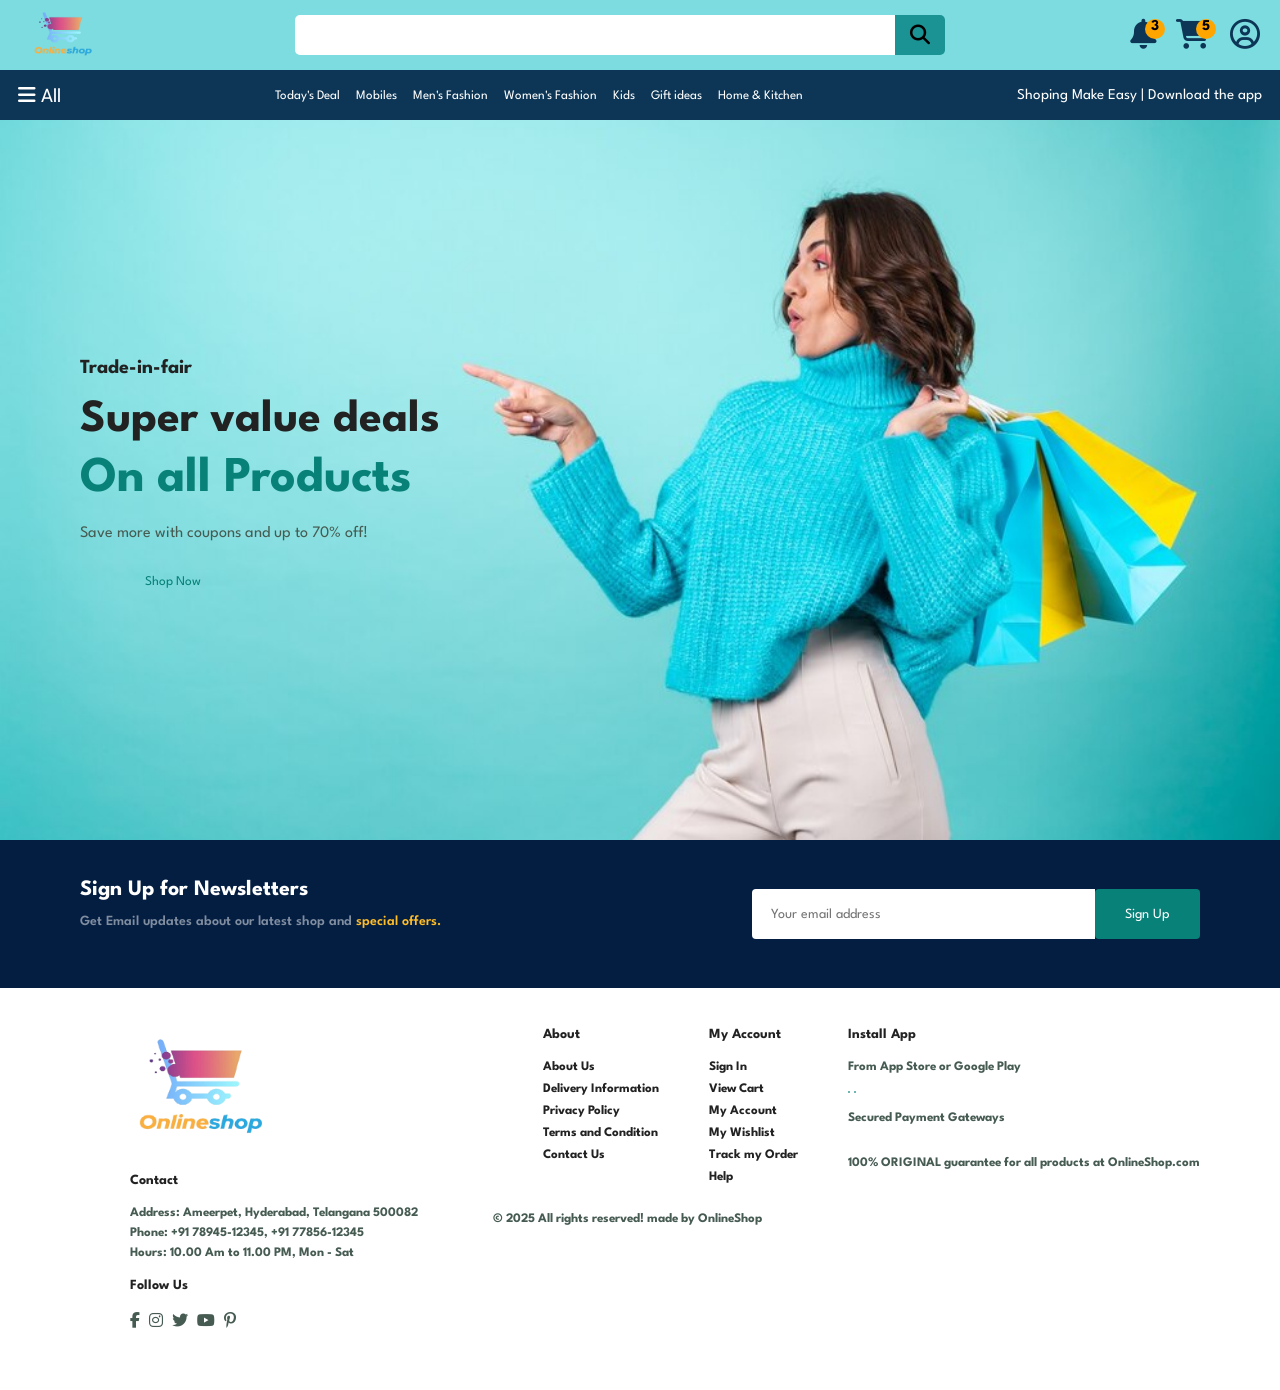
==== beauty.html @ 7117e578 "Add files via upload" ====
<!DOCTYPE html>
<html lang="en">

<head>
    <meta charset="UTF-8">
    <meta name="viewport" content="width=device-width, initial-scale=1.0">
    <title>OnlineShop</title>
    <meta name="description" content="OnlineShop.com">
    <link rel="apple-touch-icon" href="assets/img/shoplogo.png">
    <link rel="shortcut icon" href="assets/img/shoplogo.png">
    <link rel="stylesheet" href="assets/css/style.css">
    <link rel="stylesheet" href="assets/css/main.css">
    <link rel="stylesheet" href="https://cdnjs.cloudflare.com/ajax/libs/font-awesome/6.4.2/css/all.min.css"
        crossorigin="anonymous" referrerpolicy="no-referrer" />
</head>

<body>

    <section class="nav__side">
        <nav>
            <div class="barand"><img src="assets/img/shoplogo.png" alt=""></div>
            <div class="searchbar">
                <input type="text">
                <button><i class="fa-solid fa-magnifying-glass"></i></button>
            </div>
            <div class="links">
                <div class="bell">
                    <i class="fa-solid fa-bell"></i>
                    <span>3</span>
                </div>
                <div class="cart">
                    <i class="fa-solid fa-cart-shopping"></i>
                    <span>5</span>
                </div>
                <div class="user" id="profile_dropdown">
                    <i class="fa-regular fa-circle-user"></i>
                </div>
            </div>
            <div class="profilre_dropdown">
                <ul>
                    <li><a href="#">My Profile</a></li>
                    <li><a href="../index.html">Sign in</a></li>
                </ul>
            </div>
        </nav>
        <div class="nav2">
            <div class="menu showbtn">
                <i class="fa-solid fa-bars "></i>
                <span>All</span>
            </div>
            <div>
                <ul>
                    <li><a href="./index.html">Today's Deal</a></li>
                    <li><a href="./mobile.html">Mobiles</a></li>
                    <li><a href="./mencollection.html">Men's Fashion </a></li>
                    <li><a href="./womencollection.html">Women's Fashion</a></li>
                    <li><a href="./kidscollection.html">Kids</a></li>
                    <li><a href="./giftideas.html">Gift ideas</a></li>
                    <li><a href="./homekichen.html">Home & Kitchen</a></li>
                    <li><a href="./beauty.html">Beauty</a></li>
                    <li><a href="./prime.html">Prime</a></li>
                    <li><a href="./electronics.html">Electronics</a></li>
                </ul>
            </div>
            <div class="downloadApp">
                <a href="#"> Shoping Make Easy | Download the app</a>
            </div>
        </div>

        <!-- ||||||||||||||||||||||||||||||||||||||||||||||||||||| -->


        <div class="sidebar" id="sidemenu">
            <div class="top">
                <div><i class="fa-regular fa-circle-user"></i>
                    <span>Hello, sign in</span>
                </div>
                <div> <button class="showbtn"><i class="fa-solid fa-xmark"></i></button></div>
            </div>
            <ul>
                <li>
                    <div class="title">Trending</div>
                </li>
                <li><a href="#">Best Seller</a></li>
                <li><a href="#">New Release</a></li>
                <li><a href="#">Movers and Shakers</a></li>
            </ul>
            <hr>
            <ul>
                <li>
                    <div class="title">Digital contetn And Divices</div>
                </li>
                <li><a href="#">Echo & Alexa</a></li>
                <li><a href="#">Fire TV</a></li>
                <li><a href="#">Kindle E-Readers & EBooks</a></li>
                <li><a href="#">Audible Audio Book</a></li>
            </ul>

            <hr>

            <ul>
                <li>
                    <div class="title">Shop by Category</div>
                </li>
                <li><a href="#">Mobile & Computer</a></li>
                <li><a href="#">TV, Applianes, Electronics</a></li>
                <li><a href="#">Man's Fashion</a></li>
                <li><a href="#">Women's Fashion</a></li>
                <li><a href="#">Kid's Fashion</a></li>
                <li><a href="#">Home,Kichen</a></li>
                <li><a href="#">Baby Products</a></li>
                <li><a href="#">Sports</a></li>
                <li><a href="#">Fitnes</a></li>
                <li><a href="#">Bag & Lugage</a></li>

            </ul>
            <hr>
            <ul>
                <li>
                    <div class="title">Programs & Features</div>
                </li>
                <li><a href="#">Best Seller</a></li>
                <li><a href="#">New Release</a></li>
                <li><a href="#">Movers and Shakers</a></li>
            </ul>
            <hr>
            <ul>
                <li>
                    <div class="title">Help & settings</div>
                </li>
                <li><a href="#">Yuor Account</a></li>
                <li><a href="#">Customer Service</a></li>
                <li><a href="#">Singn In</a></li>
            </ul>
            <hr>
        </div>
    </section>

    <section id="hero">
        <h4>Trade-in-fair</h4>
        <h2>Super value deals</h2>
        <h1>On all Products</h1>
        <p>Save more with coupons and up to 70% off!</p>
        <button>Shop Now</button>

    </section>


    <section id="newsletter" class="section-p1">
        <div class="newstext">
            <h4>Sign Up for Newsletters</h4>
            <p>Get Email updates about our latest shop and <span> special offers.</span> </p>
        </div>
        <div class="form">
            <input type="text" placeholder="Your email address">
            <button class="btn normal">Sign Up</button>
        </div>

        </div>

    </section>

    <footer class="section-p1">

        <div class="col">
            <a href="#"><img class="logo" src="assets/img/shoplogo.png"></a>
            <h4>Contact</h4>
            <p><strong>Address:<strong> Ameerpet, Hyderabad, Telangana 500082</p>
            <p><strong>Phone:</strong> +91 78945-12345, +91 77856-12345</p>
            <p><strong>Hours:</strong> 10.00 Am to 11.00 PM, Mon - Sat</p>




            



            <div class="follow">
                <h4>Follow Us</h4>
                <div class="icon">
                    <i class="fab fa-facebook-f"></i>
                    <i class="fab fa-instagram"></i>
                    <i class="fab fa-twitter"></i>
                    <i class="fab fa-youtube"></i>
                    <i class="fab fa-pinterest-p"></i>
                </div>
            </div>
        </div>

        <div class="sec">
            <div class="col">
                <h4>About</h4>
                <a href="#">About Us</a>
                <a href="#">Delivery Information</a>
                <a href="#">Privacy Policy</a>
                <a href="#">Terms and Condition</a>
                <a href="#">Contact Us</a>
            </div>

            <div class="col">
                <h4>My Account</h4>
                <a href="#">Sign In</a>
                <a href="#">View Cart</a>
                <a href="#">My Account</a>
                <a href="#">My Wishlist</a>
                <a href="#">Track my Order</a>
                <a href="#">Help</a>

            </div>
            
            <div class="col install">
                
                <h4>Install App</h4>
                <p>From App Store or Google Play</p>

                <div class="row">
                    <img src="https://i.postimg.cc/Y2s5mLdR/app.jpg" alt="">
                    <img src="https://i.postimg.cc/7YvyWTS6/play.jpg" alt="">
                </div>
                <p>Secured Payment Gateways</p>
                <img src="https://i.postimg.cc/kgfzqVRW/pay.png" alt="">
                <div class="coypright">
                    <p> 100% ORIGINAL guarantee for all products at OnlineShop.com </p>
                </div>
            </div>
            
        </div>

        <div class="coypright">
            <p> © 2025 All rights reserved! made by OnlineShop </p>
        </div>

    </footer>
</body>
<!-- <script src="assets/script/script.js"></script> -->
<script src="assets/script/main.js"></script>

</html>
---- assets/css/style.css ----
@import url("https://fonts.googleapis.com/css2?family=Poppins:wght@400;600;700&display=swap");

:root {
  --primary-color: #7ddce0;
  --secondary-color: #0d3656;
  --accent-color: #1b9293;
  --text-color: #333;
  --shadow: rgba(0, 0, 0, 0.1);
}

* {
  margin: 0;
  padding: 0;
  box-sizing: border-box;
  font-family: "Poppins", sans-serif;
}

/* nav and sidebar ---------------------------------------------------------------------------------------------- */
nav {
  width: 100%;
  background: #7ddce0;
  color: #0d3656;
  display: flex;
  align-items: center;
  font-size: 18px;
  height: 70px;
  justify-content: space-between;
  position: relative;
  padding: 0 20px;
}

.profilre_dropdown {
  padding: 10px 20px;
  z-index: 9999;
  box-shadow: rgba(0, 0, 0, 0.35) 0px 5px 15px;
  position: absolute;
  top: 60px;
  right: 5px;
  background-color: #fff;
  color: black;
  display: none;
}

.toggle_profile_dropdown {
  display: block;
}

.profilre_dropdown ul {
  display: flex;
  flex-direction: column;
  gap: 1rem;
}

.profilre_dropdown ul li {
  list-style: none;
}

.profilre_dropdown ul li a {
  color: black;
  text-decoration: none;
}

nav img {
  padding: 5px 10px;
  width: 90px;
}

nav .searchbar {
  display: flex;
  gap: 0;
}

nav .searchbar button {
  border: none;
  outline: none;
  border-top-right-radius: 5px;
  border-bottom-right-radius: 5px;
  font-size: 20px;
  padding: 0 15px;
  background-color: #1b9293;
}

nav input {
  width: 900px;
  height: 40px;
  border-right: none;
  border-top-left-radius: 5px;
  border-bottom-left-radius: 5px;
  border: none;
  outline: none;
  padding: 0 10px;
  font-size: 18px;
}

nav a {
  text-decoration: none;
  color: #fff;
}

nav .links {
  display: flex;
  gap: 20px;
  font-size: 30px;

}

.links i {
  cursor: pointer
}

.bell,
.cart {
  position: relative
}

.links span {
  position: absolute;
  font-size: 15px;
  width: 20px;
  height: 20px;
  background: orange;
  color: black;
  border-radius: 50%;
  text-align: center;
  font-weight: bold;
  left: 20px;
  cursor: pointer;
}

.bell span {
  left: 15px
}

.nav2 {
  display: flex;
  background-color: #0d3656;
  height: 50px;
  align-items: center;
  justify-content: space-between;
  padding: 0 30px;
}

.nav2 ul {
  display: flex;
  gap: 15px;
  align-items: center;
}

.nav2 ul li {
  list-style: none;
}

.nav2 ul li a {
  text-decoration: none;
  color: #fff;
  font-size: 15px;
  padding: 5px 8px;
}

.nav2 .menu {
  color: #fff;
  font-size: 20px;
  cursor: pointer;
  padding: 5px 8px;
}

.nav2 .downloadApp a {
  text-decoration: none;
  color: #fff;
  font-size: 18px;
  padding: 5px 8px;
}

.sidebar {
  top: 0;
  background-color: #fff;
  color: #092c48;
  position: fixed;
  left: -100%;
  height: 100vh;
  width: 300px;
  display: flex;
  flex-direction: column;
  gap: 20px;
  box-shadow: rgba(0, 0, 0, 0.15) 1.95px 1.95px 2.6px;
  overflow-y: scroll;
  transition: 0.3s;
  z-index: 999;
}

.sidebar .top {
  padding: 10px 30px;
  background-color: #0d3656;
  color: #fff;
  font-size: 18px;
  font-weight: bold;
  display: flex;
  justify-content: space-between;
  align-items: center;
}

.sidebar .top button {
  background: transparent;
  border: none;
  outline: none;
  color: #fff;
  font-size: 25px;
  cursor: pointer;
}

.sidebar ul {
  padding: 0 30px;
  display: flex;
  flex-direction: column;
  gap: 15px;
  font-size: 12px;
}

.sidebar ul .title {
  font-weight: bold;
  font-size: 14px;
}

.sidebar ul li {
  list-style: none;
}

.sidebar ul li a {
  color: #000;
  text-decoration: none;
}

.show {
  left: 0;
}

/* media */


@media only screen and (max-width: 1760px) {

  .nav2 ul li:nth-last-of-type(1),
  .nav2 ul li:nth-last-of-type(2),
  .nav2 ul li:nth-last-of-type(3) {
    display: none;
  }
}

@media only screen and (max-width: 1440px) {
  .nav2 .downloadApp a {
    font-size: 15px;
  }

  .nav2 {
    padding: 0 10px;
  }

  .nav2 ul {
    display: flex;
    gap: 0;
  }

  .nav2 ul li a {
    font-size: 13px;
  }
}

@media only screen and (max-width: 1288px) {
  nav input {
    width: 600px;
  }
}

@media only screen and (max-width: 1105px) {

  .nav2 ul li:nth-last-of-type(1),
  .nav2 ul li:nth-last-of-type(2),
  .nav2 ul li:nth-last-of-type(3),
  .nav2 ul li:nth-last-of-type(4),
  .nav2 ul li:nth-last-of-type(5) {
    display: none;
  }
}

@media only screen and (max-width: 1024px) {
  nav input {
    width: 600px;
  }

  .nav2 ul {
    display: flex;
    gap: 0;
  }
}

@media only screen and (max-width: 998px) {
  nav {
    padding: 0 20px;
  }

  nav .searchbar {
    margin: 0 15px;
  }

  .nav2 {
    height: auto;
    padding: 10px 20px;
  }

  .sidebar {
    width: 280px;
    backdrop-filter: blur(10px);
  }
}

@media only screen and (max-width: 804px) {
  nav input {
    width: 300px;
  }

  nav img {
    width: 100px;
  }

  nav .links {
    gap: 15px;
    font-size: 20px;
  }
}

@media only screen and (max-width: 692px) {
  nav input {
    width: 200px;
    height: 30px;
  }

  nav .searchbar button {
    font-size: 15px;
  }
}

@media only screen and (max-width: 498px) {
  nav input {
    width: 150px;
  }

  nav img {
    width: 70px;
  }

  nav .links {
    gap: 10px;
    font-size: 15px;
  }
}

@media only screen and (max-width: 426px) {
  nav {
    padding: 0 10px;
  }

  .nav2 .menu {
    font-size: 15px;
    padding: 3px 5px;
  }

  .nav2 .downloadApp a {
    text-decoration: none;
    color: #fff;
    font-size: 14px;
    padding: 3px 5px;
  }

  .sidebar {
    left: -120%;
  }

  .show {
    left: 0;
  }

  .sidebar {
    width: 100%;
    gap: 15px;
  }

  .sidebar .top {
    padding: 10px 30px;
    background-color: #232f3e;
    font-size: 20px;
    font-weight: bold;
  }

  .sidebar .top button {
    font-size: 20px;
  }

  .sidebar ul {
    padding: 0 15px;
    gap: 15px;
    font-size: 15px;
  }

  .sidebar ul .title {
    font-weight: bold;
    font-size: 22px;
  }

  .nav2 .menu {
    border: none;
    padding: 0;
    font-size: 13px;
  }

  .nav2 .downloadApp a {
    font-size: 13px;
    border: none;
    padding: 0;
  }

  nav .links div:nth-of-type(1),
  nav .links div:nth-of-type(3) {
    display: none;
  }
}
---- assets/css/main.css ----
@import url("https://fonts.googleapis.com/css2?family=Spartan:wght@100;200;300;400;500;600;700;800;900&display=swap");

html {
  scroll-behavior: smooth;
}

* {
  margin: 0;
  padding: 0;
  box-sizing: border-box;
  font-family: "Spartan", san-serif;
}

h1 {
  font-size: 50px;
  line-height: 64px;
  color: #222;
}

h2 {
  font-size: 46px;
  line-height: 54px;
  color: #222;
}

h4 {
  font-size: 20px;
  color: #222;
}

h6 {
  font-size: 12px;
  font-weight: 700;
}

p {
  font-size: 16px;
  color: #465b52;
  margin: 15px 0 20px 0
}

.section-p1 {
  padding: 40px 80px;

}


.section-m1 {
  padding: 40px 0;
}

body {
  width: 100%;
  font-family: inherit;
}



#header {
  position: fixed;
  width: 100%;
  overflow: hidden;
  z-index: 100;
  display: flex;
  align-items: center;
  justify-content: space-between;
  padding: 20px 80px;
  background-color: #E3E6F3;
  box-shadow: 0 5px 15px rgba(0, 0, 0, 0.06)
}

#navbar {
  display: flex;
  align-items: center;
  justify-content: center;

}

.quantity {
  background-color: red;
  border-radius: 50%;
  display: flex;
  justify-content: center;
  align-items: center;
  color: #fff;
  position: absolute;
  top: -5px;
  left: 80%;
  padding: 3px 5px;
  font-size: 7px
}

#mobile {
  display: none;
  align-items: center
}

#close {
  display: none
}

#navbar li {
  list-style: none;
  padding: 0 20px;
  position: relative;
}

#navbar li a {
  text-decoration: none;
  font-size: 16px;
  font-weight: 600;
  color: #1a1a1a;
  transition: 0.3s ease
}

#navbar li a:hover,
#navbar li a.active {
  color: #088178;
}

#navbar li a:hover::after,
#navbar li a.active::after {
  content: " ";
  width: 30%;
  height: 2px;
  background: 2px;
  background-color: #088178;
  position: absolute;
  bottom: -4px;
  left: 20px;
}

#hero {
  background-image: url("../img/sbg.jpg");
  height: 80vh;
  width: 100%;
  background-size: cover;
  background-position: top 25% right 0;
  padding: 0 80px;
  display: flex;
  flex-direction: column;
  align-items: flex-start;
  justify-content: center;
  line-height: 1;

}

#hero h1 {
  color: #088178;

}

/* #hero h2{
  
} */

#hero h4 {
  padding-bottom: 15px;

}

#hero button {
  background-image: url(https://i.postimg.cc/528H2mmS/button.png);
  background-color: transparent;
  color: #088178;
  border: 0;
  padding: 14px 80px 14px 65px;
}

#feature .fe-box {
  width: 180px;
  text-align: center;
  padding: 25px 15px;
  box-shadow: 20px 20px 34px rgba(0, 0, 0, 0.03);
  border: 1px solid #cce7d0;
  border-radius: 4px;
  margin: 15px 0;
}

#feature .fe-box:hover {
  box-shadow: 10px 10px 54px rgba(70, 62, 221, 0.1);
}

#feature .fe-box h6 {
  display: in-block;
  padding: 9px 8px 6px 8px;
  line-height: 1;
  border-radius: 4px;
  color: #088178;
  background-color: #fddde4;
}

#feature .fe-box img {
  width: 100%;
  margin-bottom: 10px;

}

#feature {
  display: flex;
  align-items: center;
  justify-content: space-between;
  flex-wrap: wrap;

}

#feature .fe-box:nth-child(2) h6 {
  background-color: #cdebbc;
}


#feature .fe-box:nth-child(3) h6 {
  background-color: #d1e8f2;
}

#feature .fe-box:nth-child(4) h6 {
  background-color: #cdd4f8;
}

#feature .fe-box:nth-child(5) h6 {
  background-color: #f6dbf6;
}

#feature .fe-box:nth-child(6) h6 {
  background-color: #fff2e5;
}

#product1 {
  text-align: center;
}

#product1 .pro-container {
  display: flex;
  justify-content: space-between;
  padding-top: 20px;
  flex-wrap: wrap
}

#product1 .pro {
  width: 15%;
  min-width: 250px;
  padding: 15px 15px;
  border: 1px solid #cce7d0;
  border-radius: 25px;
  cursor: pointer;
  box-shadow: 20px 20px 30px rgb(0 0 0 / 16%);
  margin: 15px 0;
  transition: 0.2s cubic-bezier(0.4, 0, 0.71, 1.07);
  position: relative;
}

#product .pro:hover {
  box-shadow: 20px 20px 30px rgba(0, 0, 0, 0.06);
}

#product1 .pro img {
  width: 100%;
  border-radius: 20px;
}

#product1 .pro .des {
  text-align: start;
  padding: 10px 0;
}

#product1 .pro .des span {
  color: #606063;
  font-size: 12px;
}

#product1 .pro .des h5 {
  padding-top: 7px;
  color: #1a1a1a;
  font-size: 14px;
}

#product1 .pro .des i {
  font-size: 12px;
  color: rgb(243, 181, 25)
}

#product1 .pro .des h4 {
  font-size: 15px;
  padding-top: 7px;
  font-weight: 700;
  color: #088178;
}

#product1 .pro .cart {
  width: 40px;
  height: 40px;
  line-height: 40px;
  border-radius: 50px;
  background-color: #e8f6ea;
  font-weight: 500;
  color: #088178;
  border: 1px solid #cce7d0;
  position: absolute;
  bottom: 20px;
  right: 10px;

}

#banner {
  display: flex;
  flex-direction: column;
  justify-content: center;
  align-items: center;
  text-align: center;
  background-image: url(../img/shapingbanner.JPG);
  width: 100%;
  height: 50vh;
  background-position: center;
  background-size: cover;

}

#banner2 {
  display: flex;
  flex-direction: column;
  justify-content: center;
  align-items: center;
  text-align: center;
  background-image: url(../img/baby.png);
  width: 100%;
  height: 50vh;
  background-position: center;
  background-size: cover;

}

#banner h4 {
  color: #fff;
  font-size: 16px;

}

#banner h2 {
  color: #fff;
  font-size: 30px;
  padding: 10px 0;
}

#banner h2 span {
  color: #ef3636;

}

#banner2 h4 {
  color: #041e42;
  font-size: 16px;
  margin-left: 25%;
}

#banner2 h2 {
  color: #041e42;
  font-size: 30px;
  padding: 10px 0;
  margin-left: 50%;
}

#banner2 h2 span {
  color: #ef3636;
}

button.normal {
  color: #000;
  padding: 15px 30px;
  font-weight: 400;
  font-size: 14px;
  border-radius: 4px;
  background-color: #fff;
  border: none;
  outline: none;
  transition: 0.2s;
  cursor: pointer
}

#banner button:hover {
  background-color: #088178;
  color: #fff;
}

.normalright {
  background-color: #ffffff;
  border: 0 solid #7a9cc9;
  border-radius: 0.5rem;
  box-sizing: border-box;
  color: #353434;
  cursor: pointer;
  display: inline-block;
  font-family: "Basier circle",-apple-system,system-ui,"Segoe UI",Roboto,"Helvetica Neue",Arial,"Noto Sans",sans-serif,"Apple Color Emoji","Segoe UI Emoji","Segoe UI Symbol","Noto Color Emoji";
  font-size: 0.1rem;
  font-weight: 700;
  line-height: 1;
  padding: 1rem 5.6rem;
  text-align: center;
  text-decoration: none #193368 solid;
  text-decoration-thickness: auto;
  transition: all .1s cubic-bezier(.4, 0, .2, 1);
  box-shadow: 0px 1px 2px rgba(65, 80, 116, 0.705);
  user-select: none;
  margin-left: 85%;
  margin-bottom: 4%;
  -webkit-user-select: none;
  touch-action: manipulation;
}

.normalright:hover {
  background-color: #2c3b55;
  color: #fff;
}

@media (min-width: 768px) {
  .normalright {
    font-size: 1.125rem;
    padding: 1rem 2rem;
  }
}

#sm-banner .banner-box {
  display: flex;
  flex-direction: column;
  justify-content: center;
  align-items: flex-start;
  text-align: center;
  background-image: url(https://i.postimg.cc/vZ6YLxDG/b17.jpg);
  min-width: 580px;
  height: 40vh;
  background-position: center;
  background-size: cover;
  padding: 30px
}

#sm-banner .banner-box2 {
  background-image: url(https://i.postimg.cc/gJ7FHxHv/b10.jpg)
}

#sm-banner {
  display: flex;
  justify-content: space-between;
  flex-wrap: wrap;
}

#sm-banner h4 {
  color: #fff;
  font-size: 20px;
  font-weight: 300;
}

#sm-banner h2 {
  color: #fff;
  font-size: 32px;
  font-weight: 800;
}

#sm-banner span {
  color: #0e0e0e;
  font-size: 16px;
  font-weight: 500;
  padding-bottom: 16px;
}

button.white {
  color: #000;
  padding: 15px 30px;
  font-weight: 400;
  font-size: 14px;
  border-radius: 4px;
  background-color: transparent;
  border: 1px solid #fff;
  outline: none;
  transition: 0.2s;
  cursor: pointer
}

#sm-banner .banner-box:hover button {
  background-color: #088178;
  color: #fff;
  border: 1px solid #088178;

}

#banner3 {
  display: flex;
  justify-content: space-between;
  flex-wrap: wrap;
  padding: 0 80px;
}

#banner3 .banner-box {
  display: flex;
  flex-direction: column;
  justify-content: center;
  align-items: flex-start;
  text-align: center;
  background-image: url(https://i.postimg.cc/BQQHKtwh/b7.jpg);
  min-width: 30%;
  height: 30vh;
  background-position: center;
  background-size: cover;
  padding: 30px;
  margin-bottom: 20px
}

#banner3 h2 {
  color: #fff;
  font-weight: 900;
  font-size: 22px;
}

#banner3 h3 {
  color: #ec544e;
  font-weight: 800;
  font-size: 15px;
}

#banner3 .banner-img2 {
  background-image: url(https://i.postimg.cc/SxP6qqdg/b4.jpg)
}

#banner3 .banner-img3 {
  background-image: url(https://i.postimg.cc/m2th49nG/b18.jpg)
}

#newsletter {
  display: flex;
  justify-content: space-between;
  align-items: center;
  flex-wrap: wrap;
  background-image: url(https://i.postimg.cc/R0Bs4qqt/b14.png);
  background-repeat: no-repeat;
  background-position: 20% 30%;
  background-color: #041e42;
}

#newsletter h4 {
  color: #fff;
  font-weight: 700;
  font-size: 22px;
}

#newsletter p {
  color: #818ea0;
  font-weight: 600;
  font-size: 14px;
}

#newsletter p span {
  color: #ffbd27;
}

#newsletter input {
  height: 3.125rem;
  width: 100%;
  font-size: 14px;
  padding: 0 1.25em;
  border: 1px solid transparent;
  border-radius: 4px;
  outline: none;
  border-top-right-radius: 0;
  border-bottom-right-radius: 0;
}

#newsletter button {
  background-color: #088178;
  color: #fff;
  white-space: nowrap;
  /* border-left-right-radius: 0;
  border-left-right-radius: 0; */
}

#newsletter .form {
  display: flex;
  width: 40%;

}

footer {
  display: flex;
  flex-wrap: wrap;
  justify-content: space-between;
  position: relative;
}


footer .col {
  display: flex;
  flex-direction: column;
  align-items: flex-start;
  margin-bottom: 20px;
  margin-left: 50px
}

footer .sec {
  display: flex;
  justify-content: space-between;
  flex-wrap: wrap;


}

footer .logo {
  margin-bottom: 20px;
  width: 150px;
}

footer h4 {
  font-size: 14px;
  padding-bottom: 20px
}

footer p {
  font-size: 13px;
  margin: 0 0 8px 0;
}


footer a {
  font-size: 13px;
  text-decoration: none;
  color: #222;
  margin-bottom: 10px;
}

footer .follow {
  margin-top: 20px
}

footer .follow i {
  color: #465b52;
  padding-right: 5px;
  cursor: pointer;

}

footer .follow i:hover,
footer a:hover {
  color: #088178;

}

footer .install .row img {
  border: 1px solid #088178;
  border-radius: 6px;

}

footer .install img {
  margin: 10px 0 15px 0
}


footer .copyright {
  width: 100%;
  text-align: center
}



/*----------------------Media Query ----------*/


@media (max-width: 920px) {

  .section-p1 {
    padding: 40px 40px
  }

  #navbar {
    display: flex;
    flex-direction: column;
    align-items: flex-start;
    justify-content: flex-start;
    position: fixed;
    top: 0;
    right: -300px;
    height: 100vh;
    width: 300px;
    background-color: #E3E6F3;
    box-shadow: 0 40px 60px rgba(0, 0, 0, 0.1);
    padding: 80px 0 0 10px;
    transition: 0.3s
  }

  #navbar.active {
    right: 0;
  }

  #navbar li {
    margin-bottom: 25px
  }

  #mobile {
    display: flex;
    align-items: center
  }

  #mobile i {
    font-size: 32px;
    color: #1a1a1a;
    padding-left: 20px
  }

  body #lg-bag {
    display: none
  }

  #close {
    display: initial;
    position: absolute;
    top: -280px;
    left: 20px;
    color: #222;
    font-size: 32px;
  }

  #lg-bag {
    display: none
  }

  .quantity {
    top: 15px;
    left: 83%;
  }

  #hero {
    height: 70vh;
    padding: 0 80px;
    background-position: top 30% right 30%
  }

  #feature {
    justify-content: center;

  }

  #feature .fe-box {
    margin: 15px 15px
  }

  #product1 .pro-container {
    justify-content: center
  }

  #product1 .pro {
    margin: 15px;
  }

  #banner {
    height: 25vh
  }

  #sm-banner .banner-box {
    min-width: 100%;
    height: 30vh;
  }

  #banner3 {
    padding: 0 40px
  }

  #banner3 .banner-box {
    width: 28%
  }

  #newsletter .form {
    width: 70%
  }

}

@media (max-width: 477px) {
  .section-p1 {
    padding: 20px
  }

  #header {
    padding: 10px 30px;
  }

  .quantity {
    top: 7px;
    left: 80%;
  }

  #hero {
    padding: 0 20px;
    background-position: 55%;
  }

  h2 {
    font-size: 30px
  }

  h1 {
    font-size: 28px
  }

  p {
    line-height: 24px;
    font-size: 10px;
  }

  #hero button {
    margin-right: 10px
  }

  #feature {
    justify-content: space-between;
  }

  #feature .fe-box {
    width: 155px;
    margin: 0 0 15px 0;
  }

  #product1 .pro {
    width: 100%
  }

  #banner {
    height: 40vh;
  }

  #sm-banner .banner-box {
    height: 40vh;
  }

  #sm-banner .banner-box2 {
    margin-top: 20px;
  }

  #banner3 {
    padding: 0 20px;
  }

  #banner3 .banner-box {
    width: 100%;
  }

  #newsletter .form {
    width: 100%
  }

  #newsletter {
    padding: 40px 20px;
  }

  footer .copyright {
    text-align: start;
  }
}
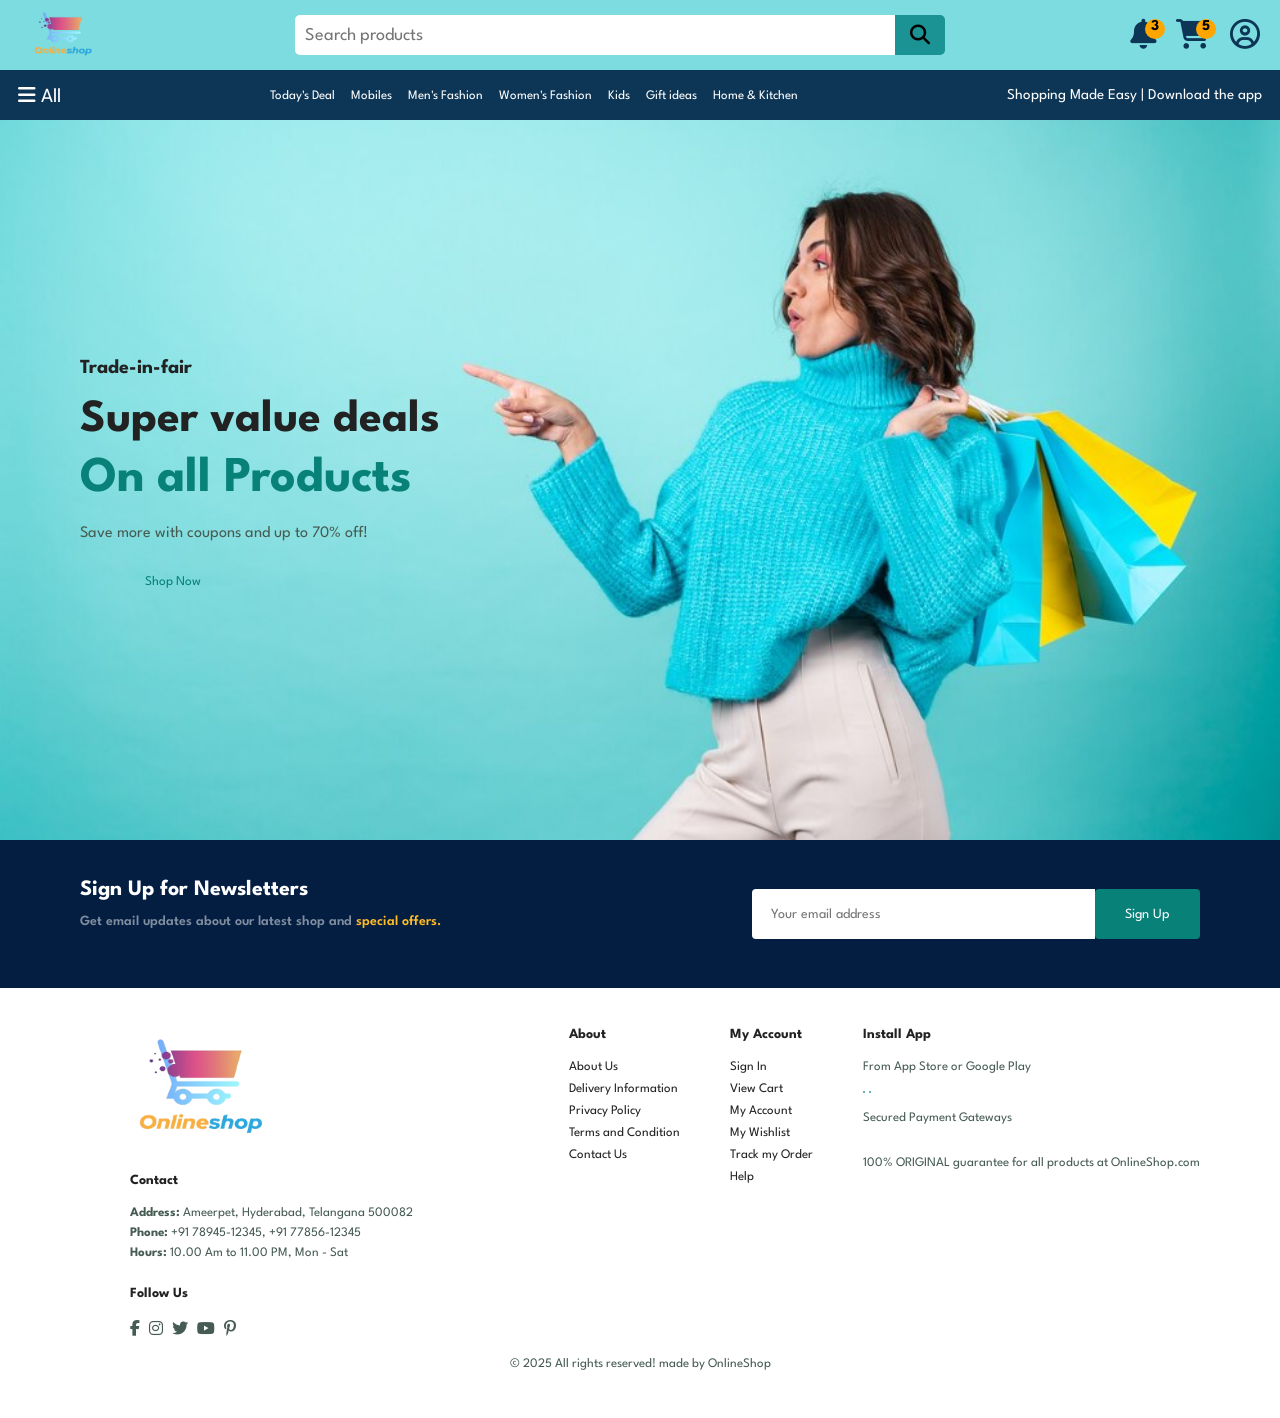
==== commit 4214ed02: "Add files via upload" ====
--- a/beauty.html
+++ b/beauty.html
@@ -1,239 +1,237 @@
-<!DOCTYPE html>
-<html lang="en">
-
-<head>
-    <meta charset="UTF-8">
-    <meta name="viewport" content="width=device-width, initial-scale=1.0">
-    <title>OnlineShop</title>
-    <meta name="description" content="OnlineShop.com">
-    <link rel="apple-touch-icon" href="assets/img/shoplogo.png">
-    <link rel="shortcut icon" href="assets/img/shoplogo.png">
-    <link rel="stylesheet" href="assets/css/style.css">
-    <link rel="stylesheet" href="assets/css/main.css">
-    <link rel="stylesheet" href="https://cdnjs.cloudflare.com/ajax/libs/font-awesome/6.4.2/css/all.min.css"
-        crossorigin="anonymous" referrerpolicy="no-referrer" />
-</head>
-
-<body>
-
-    <section class="nav__side">
-        <nav>
-            <div class="barand"><img src="assets/img/shoplogo.png" alt=""></div>
-            <div class="searchbar">
-                <input type="text">
-                <button><i class="fa-solid fa-magnifying-glass"></i></button>
-            </div>
-            <div class="links">
-                <div class="bell">
-                    <i class="fa-solid fa-bell"></i>
-                    <span>3</span>
-                </div>
-                <div class="cart">
-                    <i class="fa-solid fa-cart-shopping"></i>
-                    <span>5</span>
-                </div>
-                <div class="user" id="profile_dropdown">
-                    <i class="fa-regular fa-circle-user"></i>
-                </div>
-            </div>
-            <div class="profilre_dropdown">
-                <ul>
-                    <li><a href="#">My Profile</a></li>
-                    <li><a href="../index.html">Sign in</a></li>
-                </ul>
-            </div>
-        </nav>
-        <div class="nav2">
-            <div class="menu showbtn">
-                <i class="fa-solid fa-bars "></i>
-                <span>All</span>
-            </div>
-            <div>
-                <ul>
-                    <li><a href="./index.html">Today's Deal</a></li>
-                    <li><a href="./mobile.html">Mobiles</a></li>
-                    <li><a href="./mencollection.html">Men's Fashion </a></li>
-                    <li><a href="./womencollection.html">Women's Fashion</a></li>
-                    <li><a href="./kidscollection.html">Kids</a></li>
-                    <li><a href="./giftideas.html">Gift ideas</a></li>
-                    <li><a href="./homekichen.html">Home & Kitchen</a></li>
-                    <li><a href="./beauty.html">Beauty</a></li>
-                    <li><a href="./prime.html">Prime</a></li>
-                    <li><a href="./electronics.html">Electronics</a></li>
-                </ul>
-            </div>
-            <div class="downloadApp">
-                <a href="#"> Shoping Make Easy | Download the app</a>
-            </div>
-        </div>
-
-        <!-- ||||||||||||||||||||||||||||||||||||||||||||||||||||| -->
-
-
-        <div class="sidebar" id="sidemenu">
-            <div class="top">
-                <div><i class="fa-regular fa-circle-user"></i>
-                    <span>Hello, sign in</span>
-                </div>
-                <div> <button class="showbtn"><i class="fa-solid fa-xmark"></i></button></div>
-            </div>
-            <ul>
-                <li>
-                    <div class="title">Trending</div>
-                </li>
-                <li><a href="#">Best Seller</a></li>
-                <li><a href="#">New Release</a></li>
-                <li><a href="#">Movers and Shakers</a></li>
-            </ul>
-            <hr>
-            <ul>
-                <li>
-                    <div class="title">Digital contetn And Divices</div>
-                </li>
-                <li><a href="#">Echo & Alexa</a></li>
-                <li><a href="#">Fire TV</a></li>
-                <li><a href="#">Kindle E-Readers & EBooks</a></li>
-                <li><a href="#">Audible Audio Book</a></li>
-            </ul>
-
-            <hr>
-
-            <ul>
-                <li>
-                    <div class="title">Shop by Category</div>
-                </li>
-                <li><a href="#">Mobile & Computer</a></li>
-                <li><a href="#">TV, Applianes, Electronics</a></li>
-                <li><a href="#">Man's Fashion</a></li>
-                <li><a href="#">Women's Fashion</a></li>
-                <li><a href="#">Kid's Fashion</a></li>
-                <li><a href="#">Home,Kichen</a></li>
-                <li><a href="#">Baby Products</a></li>
-                <li><a href="#">Sports</a></li>
-                <li><a href="#">Fitnes</a></li>
-                <li><a href="#">Bag & Lugage</a></li>
-
-            </ul>
-            <hr>
-            <ul>
-                <li>
-                    <div class="title">Programs & Features</div>
-                </li>
-                <li><a href="#">Best Seller</a></li>
-                <li><a href="#">New Release</a></li>
-                <li><a href="#">Movers and Shakers</a></li>
-            </ul>
-            <hr>
-            <ul>
-                <li>
-                    <div class="title">Help & settings</div>
-                </li>
-                <li><a href="#">Yuor Account</a></li>
-                <li><a href="#">Customer Service</a></li>
-                <li><a href="#">Singn In</a></li>
-            </ul>
-            <hr>
-        </div>
-    </section>
-
-    <section id="hero">
-        <h4>Trade-in-fair</h4>
-        <h2>Super value deals</h2>
-        <h1>On all Products</h1>
-        <p>Save more with coupons and up to 70% off!</p>
-        <button>Shop Now</button>
-
-    </section>
-
-
-    <section id="newsletter" class="section-p1">
-        <div class="newstext">
-            <h4>Sign Up for Newsletters</h4>
-            <p>Get Email updates about our latest shop and <span> special offers.</span> </p>
-        </div>
-        <div class="form">
-            <input type="text" placeholder="Your email address">
-            <button class="btn normal">Sign Up</button>
-        </div>
-
-        </div>
-
-    </section>
-
-    <footer class="section-p1">
-
-        <div class="col">
-            <a href="#"><img class="logo" src="assets/img/shoplogo.png"></a>
-            <h4>Contact</h4>
-            <p><strong>Address:<strong> Ameerpet, Hyderabad, Telangana 500082</p>
-            <p><strong>Phone:</strong> +91 78945-12345, +91 77856-12345</p>
-            <p><strong>Hours:</strong> 10.00 Am to 11.00 PM, Mon - Sat</p>
-
-
-
-
-            
-
-
-
-            <div class="follow">
-                <h4>Follow Us</h4>
-                <div class="icon">
-                    <i class="fab fa-facebook-f"></i>
-                    <i class="fab fa-instagram"></i>
-                    <i class="fab fa-twitter"></i>
-                    <i class="fab fa-youtube"></i>
-                    <i class="fab fa-pinterest-p"></i>
-                </div>
-            </div>
-        </div>
-
-        <div class="sec">
-            <div class="col">
-                <h4>About</h4>
-                <a href="#">About Us</a>
-                <a href="#">Delivery Information</a>
-                <a href="#">Privacy Policy</a>
-                <a href="#">Terms and Condition</a>
-                <a href="#">Contact Us</a>
-            </div>
-
-            <div class="col">
-                <h4>My Account</h4>
-                <a href="#">Sign In</a>
-                <a href="#">View Cart</a>
-                <a href="#">My Account</a>
-                <a href="#">My Wishlist</a>
-                <a href="#">Track my Order</a>
-                <a href="#">Help</a>
-
-            </div>
-            
-            <div class="col install">
-                
-                <h4>Install App</h4>
-                <p>From App Store or Google Play</p>
-
-                <div class="row">
-                    <img src="https://i.postimg.cc/Y2s5mLdR/app.jpg" alt="">
-                    <img src="https://i.postimg.cc/7YvyWTS6/play.jpg" alt="">
-                </div>
-                <p>Secured Payment Gateways</p>
-                <img src="https://i.postimg.cc/kgfzqVRW/pay.png" alt="">
-                <div class="coypright">
-                    <p> 100% ORIGINAL guarantee for all products at OnlineShop.com </p>
-                </div>
-            </div>
-            
-        </div>
-
-        <div class="coypright">
-            <p> © 2025 All rights reserved! made by OnlineShop </p>
-        </div>
-
-    </footer>
-</body>
-<!-- <script src="assets/script/script.js"></script> -->
-<script src="assets/script/main.js"></script>
-
+<!DOCTYPE html>
+<html lang="en">
+
+<head>
+    <meta charset="UTF-8">
+    <meta name="viewport" content="width=device-width, initial-scale=1.0">
+    <meta name="theme-color" content="#7ddce0">
+    <title>OnlineShop</title>
+    <meta name="description" content="OnlineShop.com">
+    <link rel="apple-touch-icon" href="assets/img/shoplogo.png">
+    <link rel="shortcut icon" href="assets/img/shoplogo.png">
+    <link rel="stylesheet" href="assets/css/style.css">
+    <link rel="stylesheet" href="assets/css/main.css">
+    <link rel="stylesheet" href="https://cdnjs.cloudflare.com/ajax/libs/font-awesome/6.4.2/css/all.min.css"
+        crossorigin="anonymous" referrerpolicy="no-referrer" />
+</head>
+
+<body>
+
+    <section class="nav__side">
+        <nav>
+            <div class="barand"><a href="./index.html"><img src="assets/img/shoplogo.png" alt="OnlineShop home"></a></div>
+            <div class="searchbar">
+                <input type="search" placeholder="Search products" aria-label="Search products">
+                <button aria-label="Search"><i class="fa-solid fa-magnifying-glass"></i></button>
+            </div>
+            <div class="links">
+                <div class="bell">
+                    <i class="fa-solid fa-bell"></i>
+                    <span>3</span>
+                </div>
+                <div class="cart">
+                    <i class="fa-solid fa-cart-shopping"></i>
+                    <span>5</span>
+                </div>
+                <div class="user" id="profile_dropdown">
+                    <i class="fa-regular fa-circle-user"></i>
+                </div>
+            </div>
+            <div class="profilre_dropdown">
+                <ul>
+                    <li><a href="#">My Profile</a></li>
+                    <li><a href="#">Sign in</a></li>
+                </ul>
+            </div>
+        </nav>
+        <div class="nav2">
+            <div class="menu showbtn" role="button" aria-label="Open menu">
+                <i class="fa-solid fa-bars "></i>
+                <span>All</span>
+            </div>
+            <div>
+                <ul>
+                    <li><a href="./index.html">Today's Deal</a></li>
+                    <li><a href="./mobile.html">Mobiles</a></li>
+                    <li><a href="./mencollection.html">Men's Fashion </a></li>
+                    <li><a href="./womencollection.html">Women's Fashion</a></li>
+                    <li><a href="./kidscollection.html">Kids</a></li>
+                    <li><a href="./giftideas.html">Gift ideas</a></li>
+                    <li><a href="./homekichen.html">Home & Kitchen</a></li>
+                    <li><a href="./beauty.html">Beauty</a></li>
+                    <li><a href="./prime.html">Prime</a></li>
+                    <li><a href="./electronics.html">Electronics</a></li>
+                </ul>
+            </div>
+            <div class="downloadApp">
+                <a href="#"> Shopping Made Easy | Download the app</a>
+            </div>
+        </div>
+
+        <!-- ||||||||||||||||||||||||||||||||||||||||||||||||||||| -->
+
+
+        <div class="sidebar" id="sidemenu">
+            <div class="top">
+                <div><i class="fa-regular fa-circle-user"></i>
+                    <span>Hello, sign in</span>
+                </div>
+                <div> <button class="showbtn" aria-label="Close menu"><i class="fa-solid fa-xmark"></i></button></div>
+            </div>
+            <ul>
+                <li>
+                    <div class="title">Trending</div>
+                </li>
+                <li><a href="#">Best Seller</a></li>
+                <li><a href="#">New Release</a></li>
+                <li><a href="#">Movers and Shakers</a></li>
+            </ul>
+            <hr>
+            <ul>
+                <li>
+                    <div class="title">Digital Content And Devices</div>
+                </li>
+                <li><a href="#">Echo & Alexa</a></li>
+                <li><a href="#">Fire TV</a></li>
+                <li><a href="#">Kindle E-Readers & EBooks</a></li>
+                <li><a href="#">Audible Audio Book</a></li>
+            </ul>
+
+            <hr>
+
+            <ul>
+                <li>
+                    <div class="title">Shop by Category</div>
+                </li>
+                <li><a href="#">Mobile & Computer</a></li>
+                <li><a href="#">TV, Appliances, Electronics</a></li>
+                <li><a href="#">Men's Fashion</a></li>
+                <li><a href="#">Women's Fashion</a></li>
+                <li><a href="#">Kid's Fashion</a></li>
+                <li><a href="#">Home &amp; Kitchen</a></li>
+                <li><a href="#">Baby Products</a></li>
+                <li><a href="#">Sports</a></li>
+                <li><a href="#">Fitness</a></li>
+                <li><a href="#">Bags &amp; Luggage</a></li>
+
+            </ul>
+            <hr>
+            <ul>
+                <li>
+                    <div class="title">Programs & Features</div>
+                </li>
+                <li><a href="#">Best Seller</a></li>
+                <li><a href="#">New Release</a></li>
+                <li><a href="#">Movers and Shakers</a></li>
+            </ul>
+            <hr>
+            <ul>
+                <li>
+                    <div class="title">Help & settings</div>
+                </li>
+                <li><a href="#">Your Account</a></li>
+                <li><a href="#">Customer Service</a></li>
+                <li><a href="#">Sign In</a></li>
+            </ul>
+            <hr>
+        </div>
+    </section>
+
+    <section id="hero">
+        <h4>Trade-in-fair</h4>
+        <h2>Super value deals</h2>
+        <h1>On all Products</h1>
+        <p>Save more with coupons and up to 70% off!</p>
+        <button>Shop Now</button>
+
+    </section>
+
+
+    <section id="newsletter" class="section-p1">
+        <div class="newstext">
+            <h4>Sign Up for Newsletters</h4>
+            <p>Get email updates about our latest shop and <span> special offers.</span> </p>
+        </div>
+        <div class="form">
+            <input type="email" placeholder="Your email address" aria-label="Email address">
+            <button class="btn normal">Sign Up</button>
+        </div>
+
+    </section>
+
+    <footer class="section-p1">
+
+        <div class="col">
+            <a href="#"><img class="logo" src="assets/img/shoplogo.png" alt="OnlineShop logo"></a>
+            <h4>Contact</h4>
+            <p><strong>Address:</strong> Ameerpet, Hyderabad, Telangana 500082</p>
+            <p><strong>Phone:</strong> +91 78945-12345, +91 77856-12345</p>
+            <p><strong>Hours:</strong> 10.00 Am to 11.00 PM, Mon - Sat</p>
+
+
+
+
+            
+
+
+
+            <div class="follow">
+                <h4>Follow Us</h4>
+                <div class="icon">
+                    <i class="fab fa-facebook-f"></i>
+                    <i class="fab fa-instagram"></i>
+                    <i class="fab fa-twitter"></i>
+                    <i class="fab fa-youtube"></i>
+                    <i class="fab fa-pinterest-p"></i>
+                </div>
+            </div>
+        </div>
+
+        <div class="sec">
+            <div class="col">
+                <h4>About</h4>
+                <a href="#">About Us</a>
+                <a href="#">Delivery Information</a>
+                <a href="#">Privacy Policy</a>
+                <a href="#">Terms and Condition</a>
+                <a href="#">Contact Us</a>
+            </div>
+
+            <div class="col">
+                <h4>My Account</h4>
+                <a href="#">Sign In</a>
+                <a href="#">View Cart</a>
+                <a href="#">My Account</a>
+                <a href="#">My Wishlist</a>
+                <a href="#">Track my Order</a>
+                <a href="#">Help</a>
+
+            </div>
+            
+            <div class="col install">
+                
+                <h4>Install App</h4>
+                <p>From App Store or Google Play</p>
+
+                <div class="row">
+                    <img src="https://i.postimg.cc/Y2s5mLdR/app.jpg" alt="" loading="lazy">
+                    <img src="https://i.postimg.cc/7YvyWTS6/play.jpg" alt="" loading="lazy">
+                </div>
+                <p>Secured Payment Gateways</p>
+                <img src="https://i.postimg.cc/kgfzqVRW/pay.png" alt="" loading="lazy">
+                <div class="copyright">
+                    <p> 100% ORIGINAL guarantee for all products at OnlineShop.com </p>
+                </div>
+            </div>
+            
+        </div>
+
+        <div class="copyright">
+            <p> © 2025 All rights reserved! made by OnlineShop </p>
+        </div>
+
+    </footer>
+<script src="assets/script/main.js"></script>
+</body>
+
 </html>
